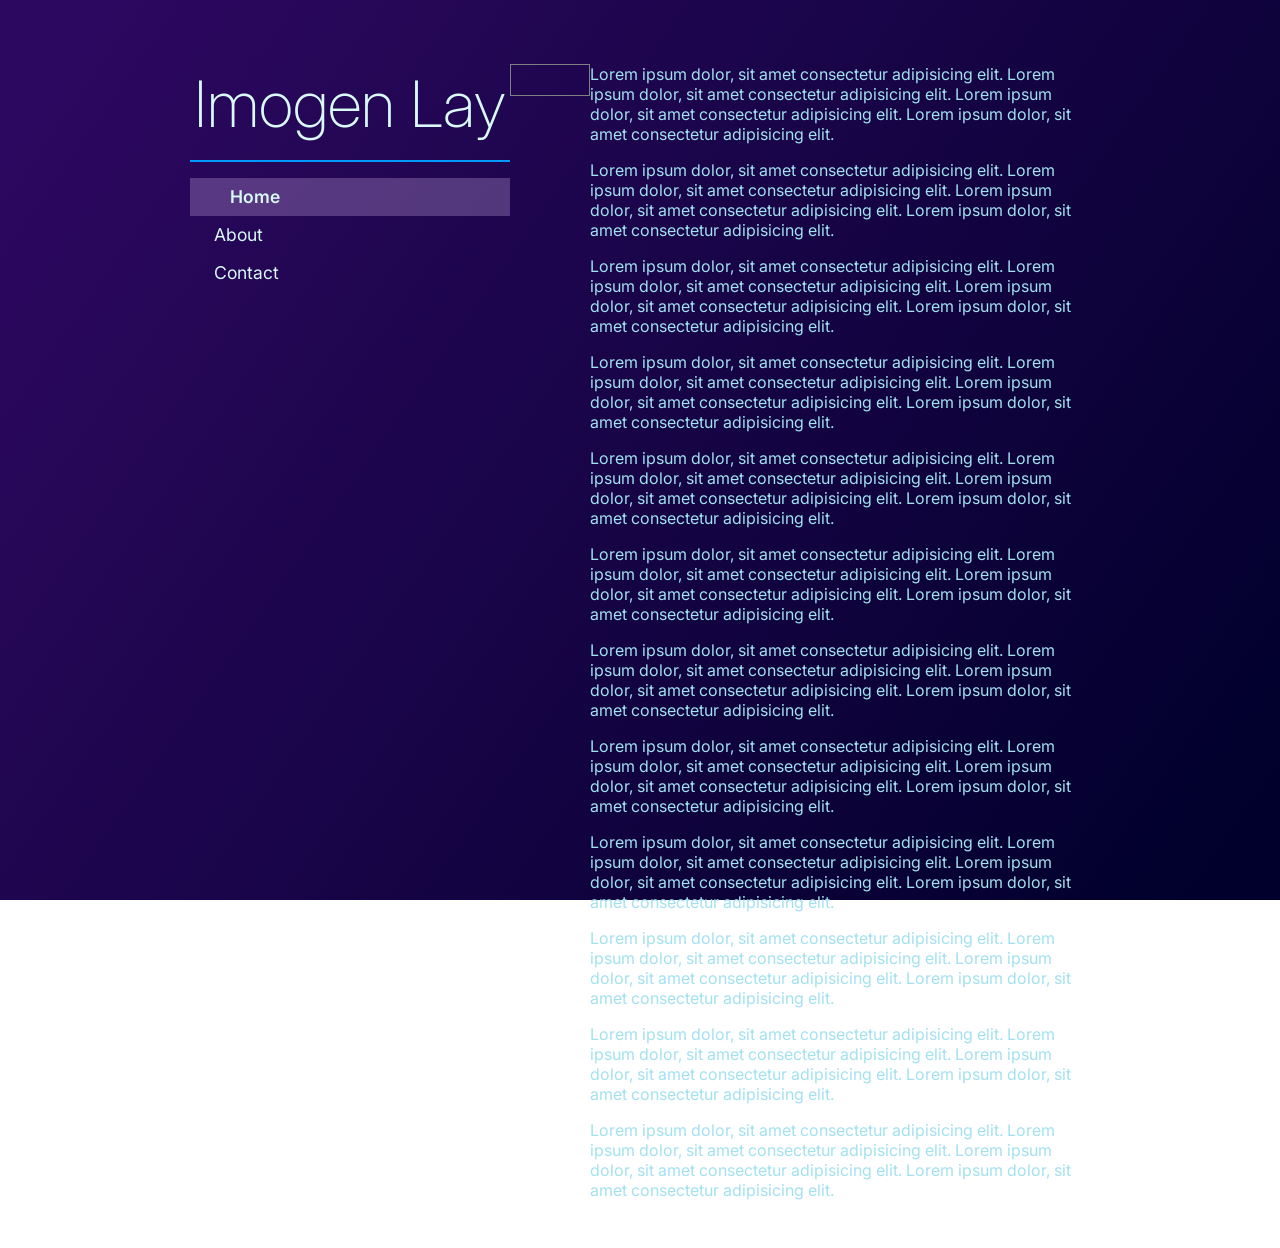
==== index.html @ b50153bc "Modified index.html" ====
<!DOCTYPE html>
<html lang="en">
  <head>
    <meta charset="UTF-8" />
    <title>Imogen Lay</title>
    <link rel="icon" href="./public/svg/il.svg" />
    <link rel="stylesheet" href="./css/style.css" />

    <link rel="preconnect" href="https://fonts.googleapis.com" />
    <meta name="viewport" content="width=device-width, initial-scale=1.0" />
    <!-- prettier-ignore -->
    <link href="https://fonts.googleapis.com/css2?family=Inter:ital,opsz,wght@0,14..32,100..900;1,14..32,100..900&family=Press+Start+2P&display=swap" rel="stylesheet"/>
  </head>
  <body>
    <header id="header"></header>
    <div id="gap"></div>
    <main id="main"></main>
  </body>
  <script type="module" src="./js/main.js"></script>
</html>
---- css/style.css ----
/*@mixin phone {
  @media screen and (max-width: 576px) {
    @content;
  }
}

@mixin tablet {
  @media screen and (min-width: 577px) and (max-width: 992px) {
    @content;
  }
}

@mixin desktop {
  @media screen and (min-width: 993px) {
    @content;
  }
}*/
* {
  /* UI Debug Border
  box-shadow: inset 0px 0px 0px 1px red;
  */
  padding: 0;
  margin: 0;
  box-sizing: border-box;
  font-family: Inter, system-ui, Avenir, Arial, Helvetica, sans-serif;
  font-optical-sizing: auto;
  font-weight: 400;
  font-style: normal;
  font-synthesis: none;
  font-size: 1rem;
  color: #a2e1ef;
  line-height: 1.25;
  text-decoration: none;
  overflow-x: hidden;
  scroll-behavior: smooth;
}

:root {
  --default-animation-speed: 1;
  --standard-gap: 2.25rem;
}

button {
  border: none;
  background-color: transparent;
}

html,
body {
  width: 100%;
  box-shadow: inset 0px 0px 0px 0px transparent;
}

html {
  height: 100%;
  background: linear-gradient(125deg, #2d0860 5%, #01002c 95%);
  background-repeat: no-repeat;
  background-attachment: fixed;
  background-size: 100% 100%;
}

body {
  display: flex;
  flex-direction: column;
  justify-content: flex-start;
  align-items: center;
  gap: 0;
  padding-top: 2rem;
  padding-bottom: 2rem;
}
@media screen and (min-width: 768px) {
  body {
    display: flex;
    flex-direction: row;
    justify-content: center;
    align-items: flex-start;
    gap: 0;
    padding-top: 4rem;
  }
}

header {
  width: calc(100% - 100px);
}
@media screen and (min-width: 768px) {
  header {
    width: 20rem;
  }
}

main {
  width: calc(100% - 100px);
}
@media screen and (min-width: 768px) {
  main {
    width: min(500px, 40vw);
  }
}
main {
  display: block;
  display: flex;
  flex-direction: column;
  justify-content: stretch;
  align-items: stretch;
  gap: 0;
}

#gap {
  width: 1rem;
  height: 2rem;
  border: 1px solid gray;
}
@media screen and (min-width: 768px) {
  #gap {
    width: min(7vw, 5rem);
  }
}

hr {
  width: 100%;
  border: 1px solid white;
  height: 2px;
  margin-top: 1rem;
}

hr.title {
  border-color: #009aff;
}

img .flipped {
  transform: scale(-1, 1); /* Flip SVG horizontally */
}

nav {
  margin-top: 1rem;
  display: flex;
  flex-direction: column;
  justify-content: flex-start;
  align-items: center;
  gap: 0;
}
nav button {
  cursor: pointer;
  user-select: none;
  width: 100%;
  text-align: left;
  font-size: 1.1rem;
  transition: all calc(var(--default-animation-speed) * 250ms) ease-in-out;
  background-color: transparent;
  color: #d9faf8;
  padding: 0.5rem 0.5rem 0.5rem 1.5rem;
}
nav button:hover, nav button.active {
  background-color: rgba(236, 201, 255, 0.2509803922);
  color: #d9faf8;
  font-weight: 600;
  padding: 0.5rem 0.5rem 0.5rem 2.5rem;
}
nav button:hover:not(.active) {
  text-shadow: 0 0 4px white;
}

h1,
h2,
h3,
h4,
h5,
h6 {
  overflow: hidden;
  color: #d9faf8;
  font-weight: 200;
}

h1 {
  font-size: 4rem;
}
@media screen and (min-width: 768px) {
  h1 {
    text-align: center;
  }
}

p {
  padding-bottom: 1rem;
}

/*# sourceMappingURL=style.css.map */
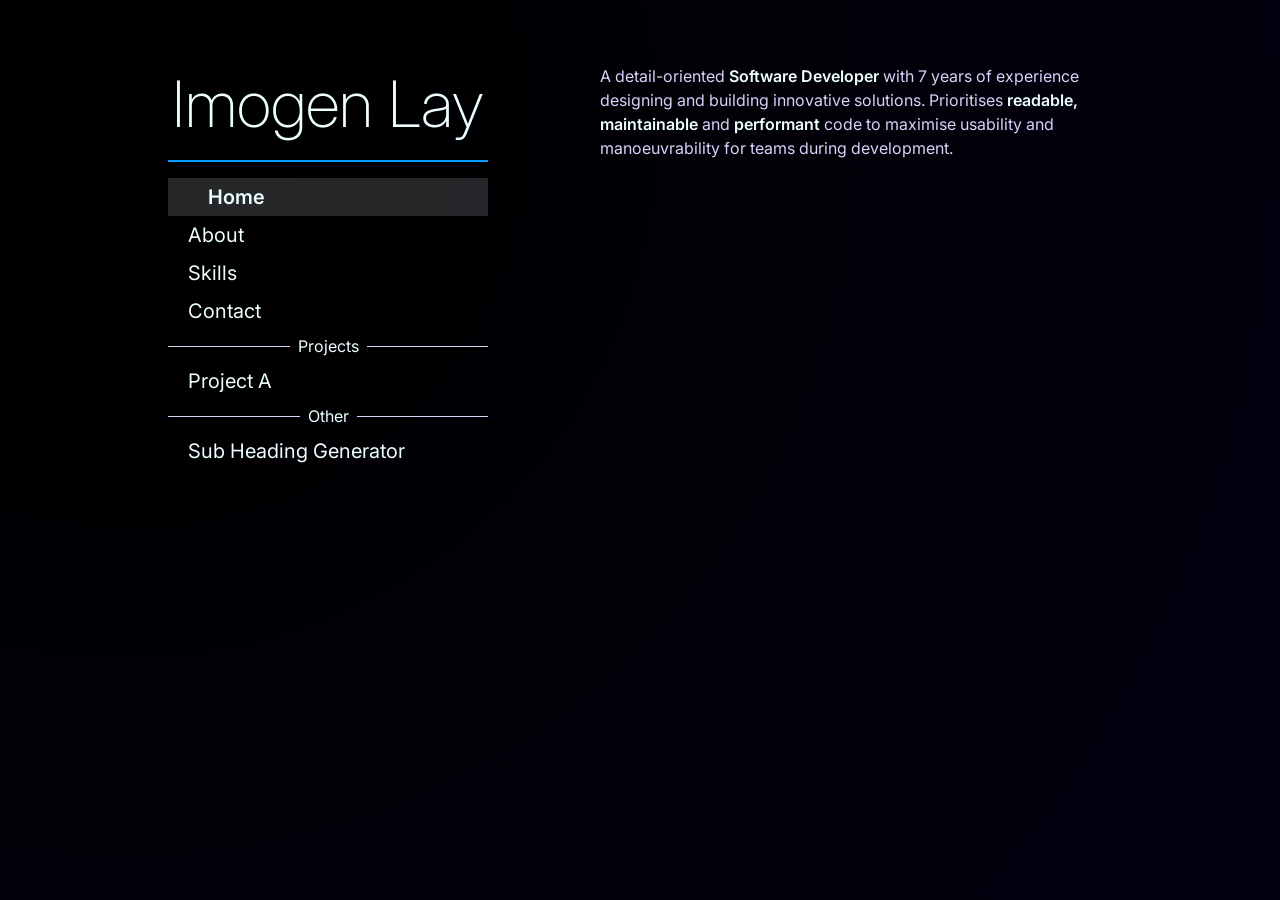
==== commit 936f8beb: "Added pins to about page" ====
--- a/index.html
+++ b/index.html
@@ -11,6 +11,7 @@
     <!-- prettier-ignore -->
     <link href="https://fonts.googleapis.com/css2?family=Inter:ital,opsz,wght@0,14..32,100..900;1,14..32,100..900&family=Press+Start+2P&display=swap" rel="stylesheet"/>
   </head>
+  <div id="background"></div>
   <body>
     <header id="header"></header>
     <div id="gap"></div>
--- a/css/style.css
+++ b/css/style.css
@@ -1,20 +1,3 @@
-/*@mixin phone {
-  @media screen and (max-width: 576px) {
-    @content;
-  }
-}
-
-@mixin tablet {
-  @media screen and (min-width: 577px) and (max-width: 992px) {
-    @content;
-  }
-}
-
-@mixin desktop {
-  @media screen and (min-width: 993px) {
-    @content;
-  }
-}*/
 * {
   /* UI Debug Border
   box-shadow: inset 0px 0px 0px 1px red;
@@ -28,8 +11,8 @@
   font-style: normal;
   font-synthesis: none;
   font-size: 1rem;
-  color: #a2e1ef;
-  line-height: 1.25;
+  color: #d8d2fb;
+  line-height: 1.5;
   text-decoration: none;
   overflow-x: hidden;
   scroll-behavior: smooth;
@@ -37,100 +20,248 @@
 
 :root {
   --default-animation-speed: 1;
-  --standard-gap: 2.25rem;
 }
 
 button {
+  cursor: pointer;
   border: none;
-  background-color: transparent;
-}
-
-html,
-body {
-  width: 100%;
-  box-shadow: inset 0px 0px 0px 0px transparent;
-}
-
+  background-color: rgba(255, 255, 255, 0.2666666667);
+}
+button:hover {
+  background-color: rgba(255, 255, 255, 0.4);
+}
+
+hr {
+  border: none;
+  border-top: 1px solid #edfffe;
+}
+
+@property --clr-animated-main-bg-gradient {
+  syntax: "<color>";
+  inherits: true;
+  initial-value: black;
+}
 html {
   height: 100%;
-  background: linear-gradient(125deg, #2d0860 5%, #01002c 95%);
   background-repeat: no-repeat;
   background-attachment: fixed;
   background-size: 100% 100%;
-}
-
+  /* prettier-ignore */
+  background: linear-gradient(125deg, #2d0860 5%, #040117 95%);
+}
+
+#background {
+  position: fixed;
+  top: 0;
+  left: 0;
+  z-index: -10;
+  width: max(100vh, 100vw);
+  height: max(100vh, 100vw);
+  /* prettier-ignore */
+  animation: mainBackgroundGradient calc(var(--default-animation-speed) * 14s) ease-in-out infinite;
+  transition: --clr-animated-main-bg-gradient 2s linear;
+  /* prettier-ignore */
+  background: radial-gradient(circle at 10% 10%, var(--clr-animated-main-bg-gradient) 10%, #040117 110%);
+}
+
+@keyframes mainBackgroundGradient {
+  /* prettier-ignore */
+  0% {
+    --clr-animated-main-bg-gradient: #280451;
+  }
+  /* prettier-ignore */
+  33% {
+    --clr-animated-main-bg-gradient: #2e0c5f;
+  }
+  /* prettier-ignore */
+  66% {
+    --clr-animated-main-bg-gradient: #001259;
+  }
+  /* prettier-ignore */
+  100% {
+    --clr-animated-main-bg-gradient: #280451;
+  }
+}
+html,
 body {
-  display: flex;
-  flex-direction: column;
-  justify-content: flex-start;
-  align-items: center;
-  gap: 0;
+  width: 100%;
+  box-shadow: inset 0px 0px 0px 0px transparent;
+}
+
+body {
+  display: flex;
+  flex-direction: column;
+  justify-content: stretch;
+  align-items: center;
+  gap: 0;
+  min-height: 100%;
   padding-top: 2rem;
-  padding-bottom: 2rem;
 }
 @media screen and (min-width: 768px) {
   body {
     display: flex;
     flex-direction: row;
     justify-content: center;
-    align-items: flex-start;
+    align-items: stretch;
     gap: 0;
     padding-top: 4rem;
   }
 }
 
 header {
-  width: calc(100% - 100px);
+  width: clamp(100% - 8vw, 100% - 4rem, 100%);
 }
 @media screen and (min-width: 768px) {
   header {
     width: 20rem;
   }
-}
-
-main {
-  width: calc(100% - 100px);
-}
-@media screen and (min-width: 768px) {
-  main {
-    width: min(500px, 40vw);
-  }
-}
-main {
-  display: block;
-  display: flex;
-  flex-direction: column;
-  justify-content: stretch;
-  align-items: stretch;
-  gap: 0;
 }
 
 #gap {
   width: 1rem;
   height: 2rem;
-  border: 1px solid gray;
+  flex-shrink: 0;
 }
 @media screen and (min-width: 768px) {
   #gap {
-    width: min(7vw, 5rem);
-  }
-}
-
-hr {
-  width: 100%;
-  border: 1px solid white;
-  height: 2px;
-  margin-top: 1rem;
-}
-
-hr.title {
-  border-color: #009aff;
+    width: min(9vw, 7rem);
+  }
+}
+
+main {
+  width: clamp(100% - 8vw, 100% - 4rem, 100%);
+}
+@media screen and (min-width: 768px) {
+  main {
+    width: min(32rem, 40vw);
+  }
+}
+main {
+  display: flex;
+  flex-direction: column;
+  justify-content: stretch;
+  align-items: stretch;
+  gap: 0;
+  flex-grow: 1;
+}
+@media screen and (min-width: 768px) {
+  main {
+    flex-grow: 0;
+  }
+}
+
+section {
+  flex-grow: 1;
+  display: flex;
+  flex-direction: column;
+  justify-content: stretch;
+  align-items: stretch;
+  gap: 0;
+  padding-bottom: 4rem;
 }
 
 img .flipped {
   transform: scale(-1, 1); /* Flip SVG horizontally */
 }
 
+.heading-generator {
+  width: 200px;
+  height: 40px;
+}
+
+label {
+  user-select: none;
+}
+
+input {
+  margin: 0.25rem;
+  padding: 0.25rem;
+  background: none;
+}
+
+form {
+  flex-grow: 1;
+  display: flex;
+  flex-direction: column;
+  justify-content: stretch;
+  align-items: stretch;
+  gap: 0.25rem;
+}
+form fieldset {
+  width: 100%;
+  padding-left: 6rem;
+  border: none;
+  display: flex;
+  flex-direction: column;
+  justify-content: stretch;
+  align-items: stretch;
+  gap: 0;
+}
+form fieldset label {
+  display: flex;
+  flex-direction: row;
+  justify-content: flex-start;
+  align-items: center;
+  gap: 0.5rem;
+  accent-color: #009aff;
+}
+form div {
+  width: 100%;
+  display: flex;
+  flex-direction: row;
+  justify-content: flex-start;
+  align-items: stretch;
+  gap: 0.5rem;
+}
+form div:has(textarea) {
+  flex-grow: 1;
+}
+form div label {
+  accent-color: #009aff;
+  display: flex;
+  flex-direction: row;
+  justify-content: flex-start;
+  align-items: flex-start;
+  gap: 0;
+  flex-shrink: 0;
+  color: #edfffe;
+  width: 5rem;
+}
+form div input,
+form div select,
+form div textarea {
+  accent-color: #009aff;
+  flex-grow: 1;
+  min-width: 0;
+  width: auto;
+  margin: 0.25rem;
+  padding: 0.25rem;
+  background: none;
+  border: 1px solid #edfffe;
+  color: #d8d2fb;
+  transition: background-color calc(var(--default-animation-speed) * 100ms) linear;
+}
+form div input:hover,
+form div select:hover,
+form div textarea:hover {
+  box-shadow: 0px 0px 6px 0px #edfffe;
+}
+form div input[type=text]:focus,
+form div input[type=email]:focus,
+form div textarea:focus {
+  background-color: rgba(237, 244, 255, 0.1568627451);
+}
+form div textarea {
+  min-height: 12rem;
+  resize: none;
+}
+
+hr.title {
+  border-top: 2px solid #009aff;
+  width: 100%;
+  margin-top: 1rem;
+}
+
 nav {
   margin-top: 1rem;
   display: flex;
@@ -140,24 +271,77 @@
   gap: 0;
 }
 nav button {
-  cursor: pointer;
   user-select: none;
   width: 100%;
   text-align: left;
-  font-size: 1.1rem;
-  transition: all calc(var(--default-animation-speed) * 250ms) ease-in-out;
+  font-size: 1.25rem;
+  transition: all calc(var(--default-animation-speed) * 200ms) ease-in-out;
+  font-weight: 400;
   background-color: transparent;
-  color: #d9faf8;
-  padding: 0.5rem 0.5rem 0.5rem 1.5rem;
+  color: #edfffe;
+  padding: 0.25rem 0.25rem 0.25rem 1.25rem;
 }
 nav button:hover, nav button.active {
-  background-color: rgba(236, 201, 255, 0.2509803922);
-  color: #d9faf8;
+  background-color: rgba(237, 244, 255, 0.1568627451);
   font-weight: 600;
-  padding: 0.5rem 0.5rem 0.5rem 2.5rem;
-}
-nav button:hover:not(.active) {
-  text-shadow: 0 0 4px white;
+  padding: 0.25rem 0.25rem 0.25rem 2.5rem;
+}
+nav button:hover {
+  background-color: rgba(229, 227, 255, 0.2039215686);
+}
+nav .nav-divider {
+  display: flex;
+  flex-direction: row;
+  justify-content: flex-start;
+  align-items: center;
+  gap: 0.5rem;
+  width: 100%;
+  margin: 0.25rem;
+}
+nav .nav-divider p {
+  flex-shrink: 0;
+  padding: 0;
+  color: #edfffe;
+  user-select: none;
+}
+nav .nav-divider hr {
+  border-top: 1px solid #d8d2fb;
+  margin: 0;
+  width: 100%;
+}
+
+project-box {
+  display: flex;
+  flex-direction: row;
+  justify-content: stretch;
+  align-items: stretch;
+  gap: 0.5rem;
+  flex-wrap: wrap;
+}
+project-box div {
+  display: flex;
+  flex-direction: row;
+  justify-content: center;
+  align-items: center;
+  gap: 0.5rem;
+  padding: 0.25rem 0.5rem;
+  /*background-color: #1f7e88;*/
+  flex-grow: 1;
+  flex-shrink: 0;
+}
+project-box div img {
+  width: 2rem;
+  height: 2rem;
+  flex-shrink: 0;
+  filter: drop-shadow(2px 2px 6px #27282b);
+}
+project-box div p {
+  filter: drop-shadow(2px 2px 6px #27282b);
+  color: #edfffe;
+  white-space: nowrap;
+  overflow: visible;
+  padding: 0;
+  flex-shrink: 0;
 }
 
 h1,
@@ -167,21 +351,29 @@
 h5,
 h6 {
   overflow: hidden;
-  color: #d9faf8;
+  color: #edfffe;
   font-weight: 200;
+  text-wrap: nowrap;
+  line-height: 1.25;
 }
 
 h1 {
-  font-size: 4rem;
-}
-@media screen and (min-width: 768px) {
-  h1 {
-    text-align: center;
-  }
+  font-size: clamp(2rem, 15vw, 4rem);
+  text-align: center;
 }
 
 p {
   padding-bottom: 1rem;
 }
 
+b {
+  font-weight: 600;
+  color: #edfffe;
+}
+
+pre {
+  font-family: monospace;
+  overflow: auto;
+}
+
 /*# sourceMappingURL=style.css.map */
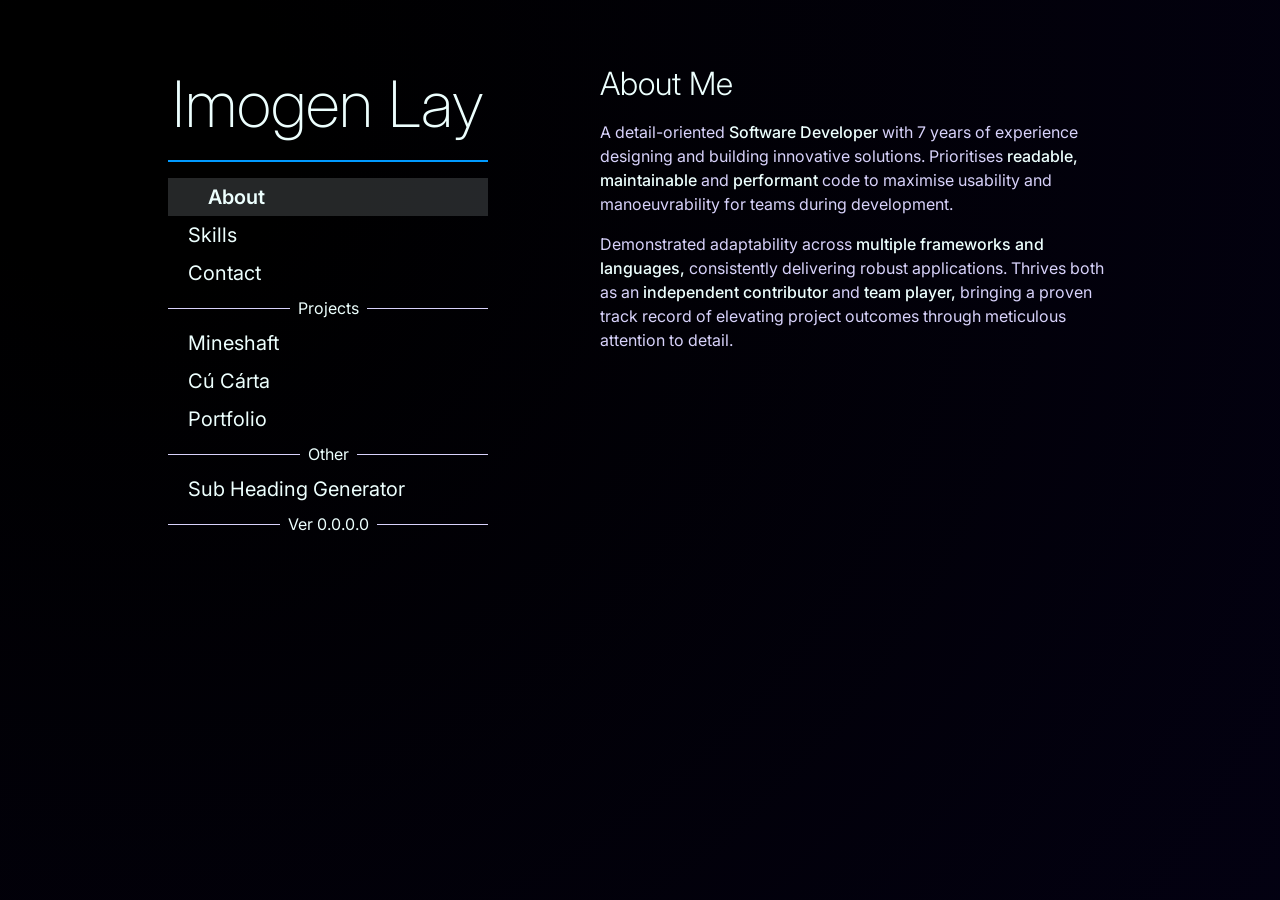
==== commit deb10f91: "Added project images" ====
--- a/index.html
+++ b/index.html
@@ -6,10 +6,28 @@
     <link rel="icon" href="./public/svg/il.svg" />
     <link rel="stylesheet" href="./css/style.css" />
 
+    <meta name="viewport" content="width=device-width, initial-scale=1.0" />
+    <meta name="theme-color" content="#000000" />
+    <meta
+      name="theme-color"
+      media="(prefers-color-scheme: dark)"
+      content="#000000"
+    />
+    <meta
+      name="theme-color"
+      media="(prefers-color-scheme: light)"
+      content="#111111"
+    />
+    <meta
+      name="apple-mobile-web-app-status-bar-style"
+      content="black-translucent"
+    />
+
     <link rel="preconnect" href="https://fonts.googleapis.com" />
-    <meta name="viewport" content="width=device-width, initial-scale=1.0" />
-    <!-- prettier-ignore -->
-    <link href="https://fonts.googleapis.com/css2?family=Inter:ital,opsz,wght@0,14..32,100..900;1,14..32,100..900&family=Press+Start+2P&display=swap" rel="stylesheet"/>
+    <link
+      href="https://fonts.googleapis.com/css2?family=Inter:ital,opsz,wght@0,14..32,100..900;1,14..32,100..900&family=Press+Start+2P&display=swap"
+      rel="stylesheet"
+    />
   </head>
   <div id="background"></div>
   <body>
--- a/css/style.css
+++ b/css/style.css
@@ -82,6 +82,10 @@
     --clr-animated-main-bg-gradient: #280451;
   }
 }
+html {
+  overflow-y: scroll;
+}
+
 html,
 body {
   width: 100%;
@@ -109,7 +113,7 @@
 }
 
 header {
-  width: clamp(100% - 8vw, 100% - 4rem, 100%);
+  width: clamp(100% - 12vw, 100% - 4rem, 100%);
 }
 @media screen and (min-width: 768px) {
   header {
@@ -129,11 +133,11 @@
 }
 
 main {
-  width: clamp(100% - 8vw, 100% - 4rem, 100%);
+  width: clamp(100% - 12vw, 100% - 4rem, 100%);
 }
 @media screen and (min-width: 768px) {
   main {
-    width: min(32rem, 40vw);
+    width: min(32rem, 44vw);
   }
 }
 main {
@@ -317,6 +321,7 @@
   align-items: stretch;
   gap: 0.5rem;
   flex-wrap: wrap;
+  margin: 0.5rem 0;
 }
 project-box div {
   display: flex;
@@ -325,15 +330,18 @@
   align-items: center;
   gap: 0.5rem;
   padding: 0.25rem 0.5rem;
-  /*background-color: #1f7e88;*/
-  flex-grow: 1;
-  flex-shrink: 0;
-}
+  flex-grow: 1;
+  flex-shrink: 0;
+}
+project-box div figure,
 project-box div img {
   width: 2rem;
   height: 2rem;
   flex-shrink: 0;
   filter: drop-shadow(2px 2px 6px #27282b);
+}
+project-box div figure {
+  box-shadow: inset 0px 0px 0px 1px rgba(229, 227, 255, 0.2039215686);
 }
 project-box div p {
   filter: drop-shadow(2px 2px 6px #27282b);
@@ -352,7 +360,6 @@
 h6 {
   overflow: hidden;
   color: #edfffe;
-  font-weight: 200;
   text-wrap: nowrap;
   line-height: 1.25;
 }
@@ -360,6 +367,13 @@
 h1 {
   font-size: clamp(2rem, 15vw, 4rem);
   text-align: center;
+  font-weight: 200;
+}
+
+h2 {
+  font-size: clamp(1.5rem, 12.5vw, 2rem);
+  padding-bottom: 1rem;
+  font-weight: 300;
 }
 
 p {
@@ -367,7 +381,7 @@
 }
 
 b {
-  font-weight: 600;
+  font-weight: 500;
   color: #edfffe;
 }
 
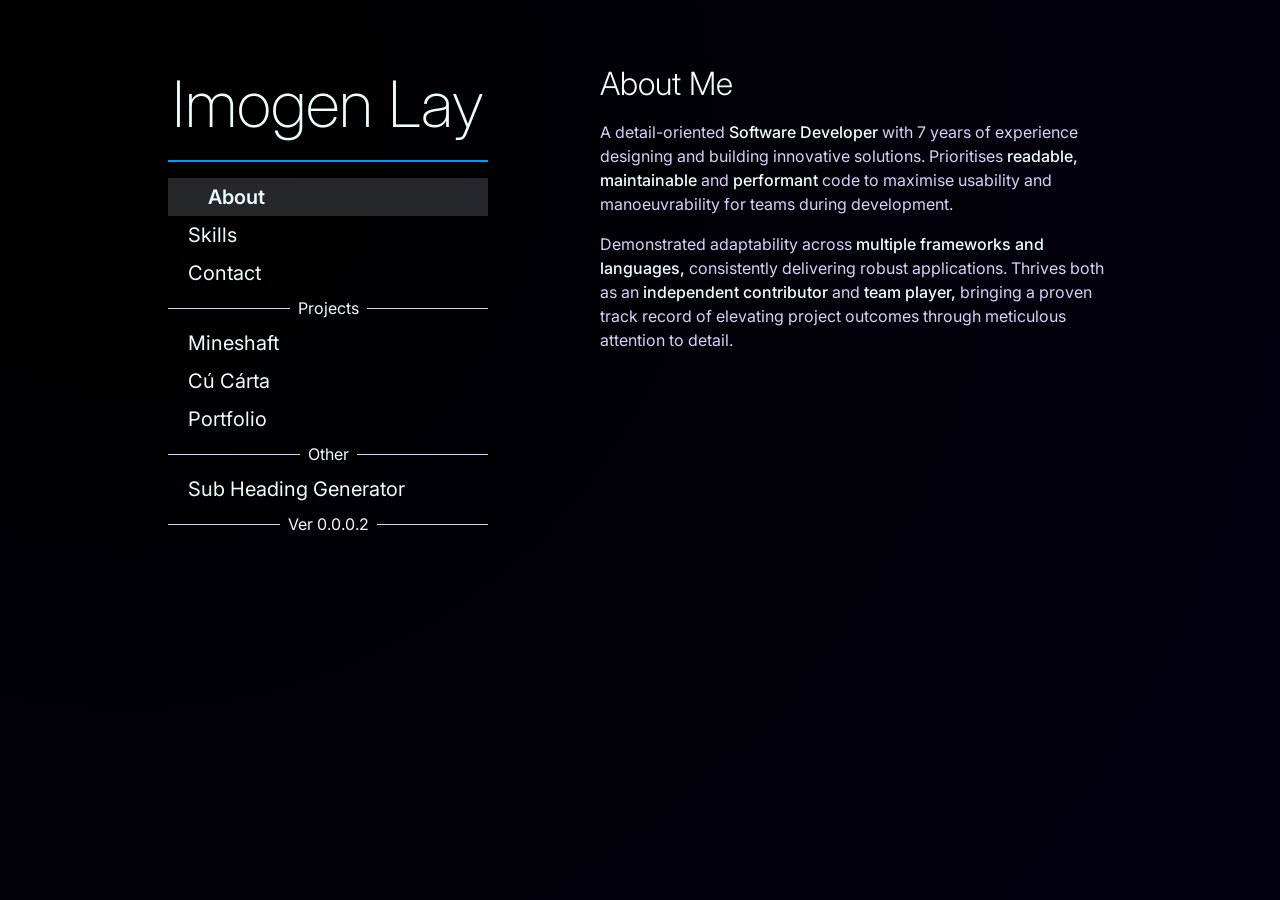
==== commit 76f462cf: "Attempted to give index.html a color scheme" ====
--- a/index.html
+++ b/index.html
@@ -7,22 +7,7 @@
     <link rel="stylesheet" href="./css/style.css" />
 
     <meta name="viewport" content="width=device-width, initial-scale=1.0" />
-    <meta name="theme-color" content="#000000" />
-    <meta
-      name="theme-color"
-      media="(prefers-color-scheme: dark)"
-      content="#000000"
-    />
-    <meta
-      name="theme-color"
-      media="(prefers-color-scheme: light)"
-      content="#111111"
-    />
-    <meta
-      name="apple-mobile-web-app-status-bar-style"
-      content="black-translucent"
-    />
-
+    <meta name="color-scheme" content="light dark" />
     <link rel="preconnect" href="https://fonts.googleapis.com" />
     <link
       href="https://fonts.googleapis.com/css2?family=Inter:ital,opsz,wght@0,14..32,100..900;1,14..32,100..900&family=Press+Start+2P&display=swap"
--- a/css/style.css
+++ b/css/style.css
@@ -16,6 +16,7 @@
   text-decoration: none;
   overflow-x: hidden;
   scroll-behavior: smooth;
+  color-scheme: dark;
 }
 
 :root {
@@ -34,6 +35,84 @@
 hr {
   border: none;
   border-top: 1px solid #edfffe;
+}
+
+html,
+body {
+  width: 100vw;
+  box-shadow: inset 0px 0px 0px 0px transparent;
+}
+
+body {
+  display: flex;
+  flex-direction: column;
+  justify-content: stretch;
+  align-items: center;
+  gap: 0;
+  min-height: 100%;
+  padding-top: 2rem;
+}
+@media screen and (min-width: 768px) {
+  body {
+    display: flex;
+    flex-direction: row;
+    justify-content: center;
+    align-items: stretch;
+    gap: 0;
+    padding-top: 4rem;
+  }
+}
+
+header {
+  width: clamp(100% - 12vw, 100% - 4rem, 100%);
+}
+@media screen and (min-width: 768px) {
+  header {
+    width: 20rem;
+  }
+}
+
+#gap {
+  width: 1rem;
+  height: 2rem;
+  flex-shrink: 0;
+}
+@media screen and (min-width: 768px) {
+  #gap {
+    width: min(9vw, 7rem);
+  }
+}
+
+main {
+  width: clamp(100% - 12vw, 100% - 4rem, 100%);
+}
+@media screen and (min-width: 768px) {
+  main {
+    width: min(32rem, 44vw);
+  }
+}
+main {
+  display: flex;
+  flex-direction: column;
+  justify-content: stretch;
+  align-items: stretch;
+  gap: 0;
+  flex-grow: 1;
+}
+@media screen and (min-width: 768px) {
+  main {
+    flex-grow: 0;
+  }
+}
+
+section {
+  flex-grow: 1;
+  display: flex;
+  flex-direction: column;
+  justify-content: stretch;
+  align-items: stretch;
+  gap: 0;
+  padding-bottom: 4rem;
 }
 
 @property --clr-animated-main-bg-gradient {
@@ -82,95 +161,100 @@
     --clr-animated-main-bg-gradient: #280451;
   }
 }
-html {
-  overflow-y: scroll;
-}
-
-html,
-body {
-  width: 100%;
-  box-shadow: inset 0px 0px 0px 0px transparent;
-}
-
-body {
-  display: flex;
-  flex-direction: column;
-  justify-content: stretch;
-  align-items: center;
-  gap: 0;
-  min-height: 100%;
-  padding-top: 2rem;
-}
-@media screen and (min-width: 768px) {
-  body {
-    display: flex;
-    flex-direction: row;
-    justify-content: center;
-    align-items: stretch;
-    gap: 0;
-    padding-top: 4rem;
-  }
-}
-
-header {
-  width: clamp(100% - 12vw, 100% - 4rem, 100%);
-}
-@media screen and (min-width: 768px) {
-  header {
-    width: 20rem;
-  }
-}
-
-#gap {
-  width: 1rem;
-  height: 2rem;
-  flex-shrink: 0;
-}
-@media screen and (min-width: 768px) {
-  #gap {
-    width: min(9vw, 7rem);
-  }
-}
-
-main {
-  width: clamp(100% - 12vw, 100% - 4rem, 100%);
-}
-@media screen and (min-width: 768px) {
-  main {
-    width: min(32rem, 44vw);
-  }
-}
-main {
-  display: flex;
-  flex-direction: column;
-  justify-content: stretch;
-  align-items: stretch;
-  gap: 0;
-  flex-grow: 1;
-}
-@media screen and (min-width: 768px) {
-  main {
-    flex-grow: 0;
-  }
-}
-
-section {
-  flex-grow: 1;
-  display: flex;
-  flex-direction: column;
-  justify-content: stretch;
-  align-items: stretch;
-  gap: 0;
-  padding-bottom: 4rem;
-}
-
-img .flipped {
-  transform: scale(-1, 1); /* Flip SVG horizontally */
-}
-
-.heading-generator {
-  width: 200px;
-  height: 40px;
+h1,
+h2,
+h3,
+h4,
+h5,
+h6 {
+  overflow: hidden;
+  color: #edfffe;
+  text-wrap: nowrap;
+  line-height: 1.25;
+}
+
+h1 {
+  font-size: clamp(2rem, 15vw, 4rem);
+  text-align: center;
+  font-weight: 200;
+}
+
+h2 {
+  font-size: clamp(1.5rem, 12.5vw, 2rem);
+  padding-bottom: 1rem;
+  font-weight: 300;
+}
+
+p {
+  padding-bottom: 1rem;
+}
+
+b {
+  font-weight: 500;
+  color: #edfffe;
+}
+
+pre {
+  font-family: monospace;
+  overflow: auto;
+}
+
+hr.title {
+  border-top: 2px solid #009aff;
+  width: 100%;
+  margin-top: 1rem;
+}
+
+nav {
+  margin-top: 1rem;
+  display: flex;
+  flex-direction: column;
+  justify-content: flex-start;
+  align-items: center;
+  gap: 0;
+}
+nav button {
+  user-select: none;
+  width: 100%;
+  text-align: left;
+  font-size: 1.25rem;
+  transition: all calc(var(--default-animation-speed) * 200ms) ease-in-out;
+  font-weight: 400;
+  background-color: transparent;
+  color: #edfffe;
+  padding: 0.25rem 0.25rem 0.25rem 1.25rem;
+}
+nav button:hover, nav button.selected {
+  background-color: rgba(237, 244, 255, 0.1568627451);
+  font-weight: 600;
+  padding: 0.25rem 0.25rem 0.25rem 2.5rem;
+}
+nav button:hover {
+  background-color: rgba(229, 227, 255, 0.2039215686);
+}
+nav button:active {
+  transition: all 0ms linear;
+  background-color: white;
+}
+nav .nav-divider {
+  display: flex;
+  flex-direction: row;
+  justify-content: flex-start;
+  align-items: center;
+  gap: 0.5rem;
+  width: 100%;
+  margin: 0.25rem;
+}
+nav .nav-divider p {
+  flex-shrink: 0;
+  padding: 0;
+  color: #edfffe;
+  user-select: none;
+}
+nav .nav-divider hr {
+  border-top: 1px solid #d8d2fb;
+  margin: 0;
+  width: 100%;
 }
 
 label {
@@ -260,60 +344,6 @@
   resize: none;
 }
 
-hr.title {
-  border-top: 2px solid #009aff;
-  width: 100%;
-  margin-top: 1rem;
-}
-
-nav {
-  margin-top: 1rem;
-  display: flex;
-  flex-direction: column;
-  justify-content: flex-start;
-  align-items: center;
-  gap: 0;
-}
-nav button {
-  user-select: none;
-  width: 100%;
-  text-align: left;
-  font-size: 1.25rem;
-  transition: all calc(var(--default-animation-speed) * 200ms) ease-in-out;
-  font-weight: 400;
-  background-color: transparent;
-  color: #edfffe;
-  padding: 0.25rem 0.25rem 0.25rem 1.25rem;
-}
-nav button:hover, nav button.active {
-  background-color: rgba(237, 244, 255, 0.1568627451);
-  font-weight: 600;
-  padding: 0.25rem 0.25rem 0.25rem 2.5rem;
-}
-nav button:hover {
-  background-color: rgba(229, 227, 255, 0.2039215686);
-}
-nav .nav-divider {
-  display: flex;
-  flex-direction: row;
-  justify-content: flex-start;
-  align-items: center;
-  gap: 0.5rem;
-  width: 100%;
-  margin: 0.25rem;
-}
-nav .nav-divider p {
-  flex-shrink: 0;
-  padding: 0;
-  color: #edfffe;
-  user-select: none;
-}
-nav .nav-divider hr {
-  border-top: 1px solid #d8d2fb;
-  margin: 0;
-  width: 100%;
-}
-
 project-box {
   display: flex;
   flex-direction: row;
@@ -352,42 +382,13 @@
   flex-shrink: 0;
 }
 
-h1,
-h2,
-h3,
-h4,
-h5,
-h6 {
-  overflow: hidden;
-  color: #edfffe;
-  text-wrap: nowrap;
-  line-height: 1.25;
-}
-
-h1 {
-  font-size: clamp(2rem, 15vw, 4rem);
-  text-align: center;
-  font-weight: 200;
-}
-
-h2 {
-  font-size: clamp(1.5rem, 12.5vw, 2rem);
-  padding-bottom: 1rem;
-  font-weight: 300;
-}
-
-p {
-  padding-bottom: 1rem;
-}
-
-b {
-  font-weight: 500;
-  color: #edfffe;
-}
-
-pre {
-  font-family: monospace;
-  overflow: auto;
+img .flipped {
+  transform: scale(-1, 1); /* Flip SVG horizontally */
+}
+
+button.heading-generator {
+  width: 200px;
+  height: 40px;
 }
 
 /*# sourceMappingURL=style.css.map */
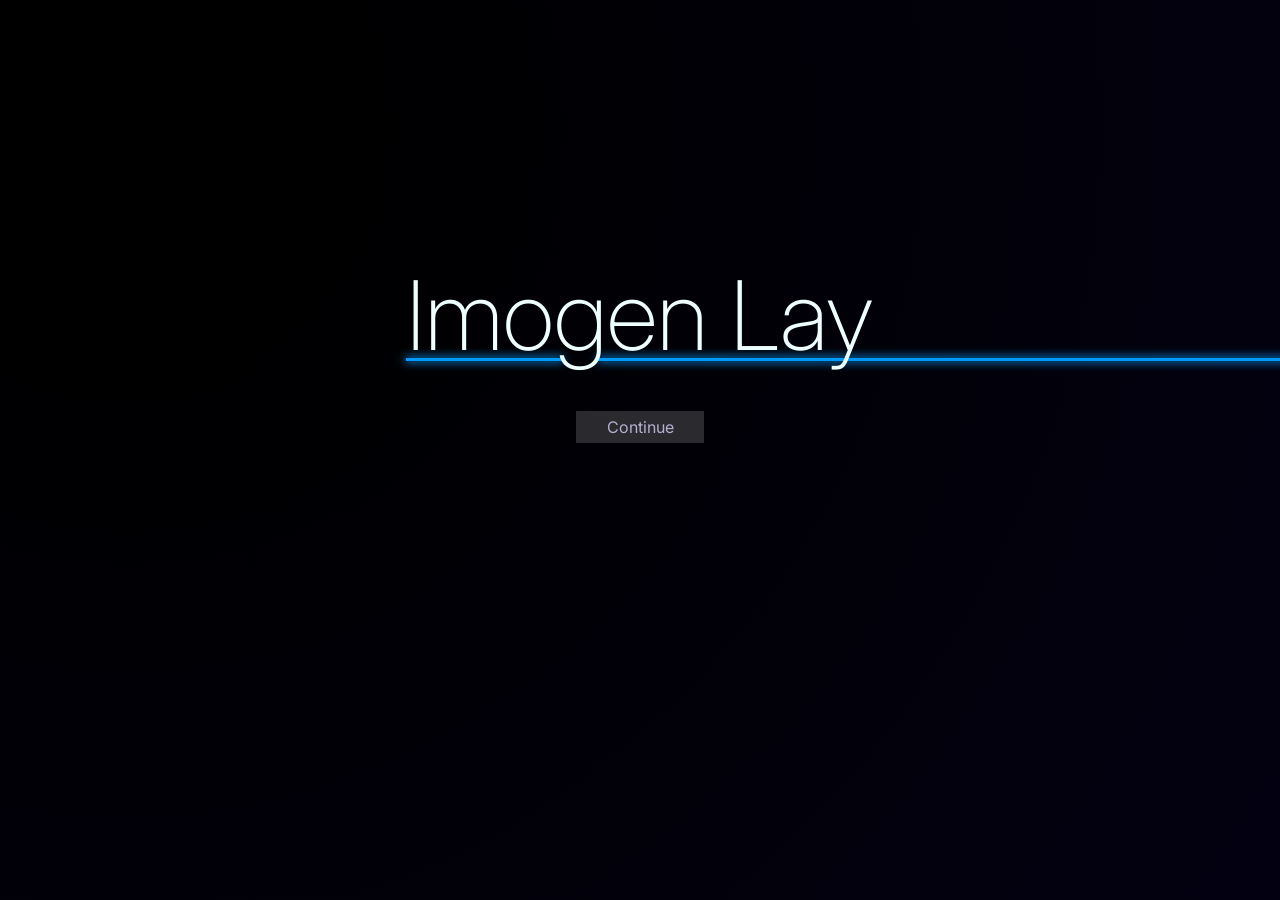
==== commit ce5f0a3d: "Added opening aniamation title" ====
--- a/index.html
+++ b/index.html
@@ -1,5 +1,6 @@
 <!DOCTYPE html>
 <html lang="en">
+  <!-- HEAD -->
   <head>
     <meta charset="UTF-8" />
     <title>Imogen Lay</title>
@@ -13,12 +14,15 @@
       href="https://fonts.googleapis.com/css2?family=Inter:ital,opsz,wght@0,14..32,100..900;1,14..32,100..900&family=Press+Start+2P&display=swap"
       rel="stylesheet"
     />
+    <script type="module" src="./js/main.js" defer></script>
   </head>
-  <div id="background"></div>
+
+  <!-- BODY -->
   <body>
     <header id="header"></header>
     <div id="gap"></div>
     <main id="main"></main>
+    <div id="foreground"></div>
+    <div id="background"></div>
   </body>
-  <script type="module" src="./js/main.js"></script>
 </html>
--- a/css/style.css
+++ b/css/style.css
@@ -37,6 +37,61 @@
   border-top: 1px solid #edfffe;
 }
 
+h1,
+h2,
+h3,
+h4,
+h5,
+h6 {
+  overflow: hidden;
+  color: #edfffe;
+  text-wrap: nowrap;
+  line-height: 1.25;
+  padding-bottom: 1rem;
+  font-size: 1rem;
+}
+
+h1 {
+  font-size: clamp(2rem, 17vw, 4rem);
+  padding: 0;
+  text-align: center;
+  font-weight: 200;
+}
+
+h2 {
+  font-size: clamp(1.5rem, 12.5vw, 2rem);
+  font-weight: 300;
+}
+
+h3 {
+  font-size: clamp(1.25rem, 9.5vw, 1.5rem);
+  font-weight: 400;
+}
+
+h4 {
+  font-size: clamp(1rem, 7.5vw, 1.25rem);
+  font-weight: 400;
+}
+
+h5,
+h6 {
+  font-weight: 700;
+}
+
+p {
+  padding-bottom: 1rem;
+}
+
+b {
+  font-weight: 500;
+  color: #edfffe;
+}
+
+pre {
+  font-family: monospace;
+  overflow: auto;
+}
+
 html,
 body {
   width: 100vw;
@@ -125,7 +180,6 @@
   background-repeat: no-repeat;
   background-attachment: fixed;
   background-size: 100% 100%;
-  /* prettier-ignore */
   background: linear-gradient(125deg, #2d0860 5%, #040117 95%);
 }
 
@@ -133,7 +187,7 @@
   position: fixed;
   top: 0;
   left: 0;
-  z-index: -10;
+  z-index: -2;
   width: max(100vh, 100vw);
   height: max(100vh, 100vw);
   /* prettier-ignore */
@@ -143,66 +197,73 @@
   background: radial-gradient(circle at 10% 10%, var(--clr-animated-main-bg-gradient) 10%, #040117 110%);
 }
 
+#foreground {
+  --floating-title-size: clamp(2rem, 17vw, 6rem);
+  position: fixed;
+  top: 0;
+  left: 0;
+  z-index: 1;
+  width: 100vw;
+  height: 100vh;
+  pointer-events: none;
+}
+#foreground span {
+  overflow: visible;
+  user-select: none;
+  text-wrap: nowrap;
+  color: #edfffe;
+  font-size: var(--floating-title-size);
+  font-weight: 200;
+  position: fixed;
+  top: 35%;
+  left: 50%;
+  transform: translate(-50%, -50%);
+}
+#foreground span .underline {
+  position: absolute;
+  top: calc(var(--floating-title-size) * 1.2);
+  z-index: -1;
+  height: clamp(2px, 0.5vw, 3px);
+  box-shadow: 0px 0px 10px 1px #009aff;
+  background: linear-gradient(to right, #009aff calc(var(--underline-full-width) - 200px), #edfffe calc(var(--underline-full-width)));
+}
+#foreground button {
+  position: fixed;
+  top: 5rem;
+  left: 50%;
+  top: calc(var(--floating-title-size) + 35%);
+  background-color: rgba(255, 255, 255, 0.2);
+  transform: translateX(-50%);
+  width: 8rem;
+  height: 2rem;
+  pointer-events: auto;
+}
+#foreground button:hover {
+  text-decoration: underline;
+}
+
 @keyframes mainBackgroundGradient {
   /* prettier-ignore */
   0% {
-    --clr-animated-main-bg-gradient: #280451;
+    --clr-animated-main-bg-gradient: #001f75;
   }
   /* prettier-ignore */
   33% {
-    --clr-animated-main-bg-gradient: #2e0c5f;
+    --clr-animated-main-bg-gradient: #2c006a;
   }
   /* prettier-ignore */
   66% {
-    --clr-animated-main-bg-gradient: #001259;
+    --clr-animated-main-bg-gradient: #223280;
   }
   /* prettier-ignore */
   100% {
-    --clr-animated-main-bg-gradient: #280451;
-  }
-}
-h1,
-h2,
-h3,
-h4,
-h5,
-h6 {
-  overflow: hidden;
-  color: #edfffe;
-  text-wrap: nowrap;
-  line-height: 1.25;
-}
-
-h1 {
-  font-size: clamp(2rem, 15vw, 4rem);
-  text-align: center;
-  font-weight: 200;
-}
-
-h2 {
-  font-size: clamp(1.5rem, 12.5vw, 2rem);
-  padding-bottom: 1rem;
-  font-weight: 300;
-}
-
-p {
-  padding-bottom: 1rem;
-}
-
-b {
-  font-weight: 500;
-  color: #edfffe;
-}
-
-pre {
-  font-family: monospace;
-  overflow: auto;
-}
-
+    --clr-animated-main-bg-gradient: #001f75;
+  }
+}
 hr.title {
   border-top: 2px solid #009aff;
   width: 100%;
-  margin-top: 1rem;
+  margin-top: clamp(0rem, 5vw, 0.5rem);
 }
 
 nav {
@@ -218,13 +279,14 @@
   width: 100%;
   text-align: left;
   font-size: 1.25rem;
-  transition: all calc(var(--default-animation-speed) * 200ms) ease-in-out;
+  /* prettier-ignore */
+  transition: background-color calc(var(--default-animation-speed) * 200ms) ease-in-out, font-weight calc(var(--default-animation-speed) * 200ms) ease-in-out, padding calc(var(--default-animation-speed) * 200ms) ease-in-out;
   font-weight: 400;
   background-color: transparent;
   color: #edfffe;
   padding: 0.25rem 0.25rem 0.25rem 1.25rem;
 }
-nav button:hover, nav button.selected {
+nav button:hover, nav button.selected, nav button.recently-selected {
   background-color: rgba(237, 244, 255, 0.1568627451);
   font-weight: 600;
   padding: 0.25rem 0.25rem 0.25rem 2.5rem;
@@ -232,9 +294,10 @@
 nav button:hover {
   background-color: rgba(229, 227, 255, 0.2039215686);
 }
-nav button:active {
-  transition: all 0ms linear;
-  background-color: white;
+nav button.recently-selected {
+  transition: background-color 0s ease-in-out, font-weight calc(var(--default-animation-speed) * 200ms) ease-in-out, padding calc(var(--default-animation-speed) * 200ms) ease-in-out;
+  padding: 0.25rem 0.25rem 0.25rem 2.5rem;
+  background-color: rgba(222, 220, 255, 0.3411764706);
 }
 nav .nav-divider {
   display: flex;
@@ -337,7 +400,7 @@
 form div input[type=text]:focus,
 form div input[type=email]:focus,
 form div textarea:focus {
-  background-color: rgba(237, 244, 255, 0.1568627451);
+  background-color: rgba(249, 251, 255, 0.1568627451);
 }
 form div textarea {
   min-height: 12rem;
@@ -371,7 +434,7 @@
   filter: drop-shadow(2px 2px 6px #27282b);
 }
 project-box div figure {
-  box-shadow: inset 0px 0px 0px 1px rgba(229, 227, 255, 0.2039215686);
+  box-shadow: inset 0px 0px 0px 1px rgba(255, 255, 255, 0.2039215686);
 }
 project-box div p {
   filter: drop-shadow(2px 2px 6px #27282b);
@@ -382,7 +445,7 @@
   flex-shrink: 0;
 }
 
-img .flipped {
+img.flipped {
   transform: scale(-1, 1); /* Flip SVG horizontally */
 }
 
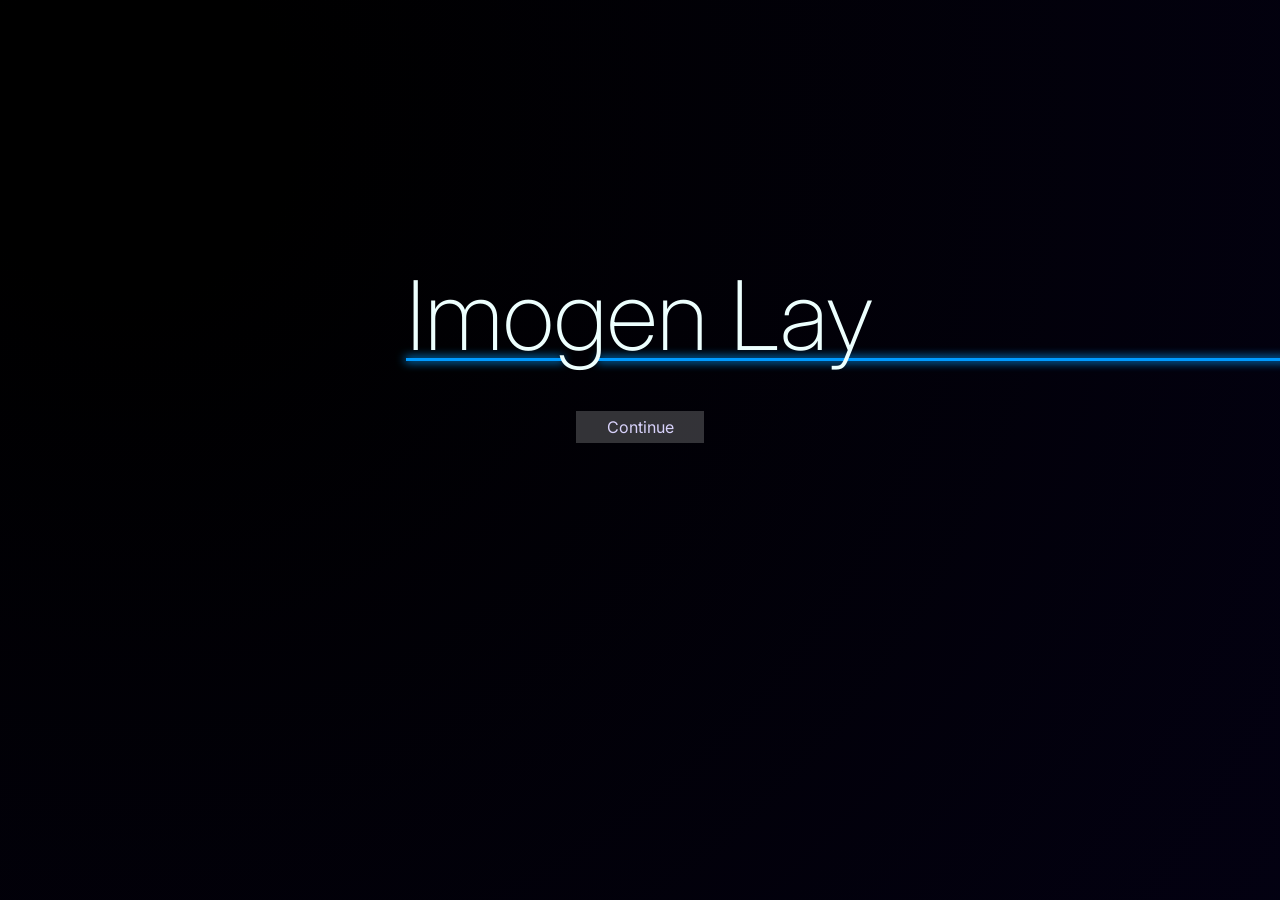
==== commit 25d5b7f3: "Removed redundant comments" ====
--- a/index.html
+++ b/index.html
@@ -1,6 +1,5 @@
 <!DOCTYPE html>
 <html lang="en">
-  <!-- HEAD -->
   <head>
     <meta charset="UTF-8" />
     <title>Imogen Lay</title>
@@ -17,7 +16,6 @@
     <script type="module" src="./js/main.js" defer></script>
   </head>
 
-  <!-- BODY -->
   <body>
     <header id="header"></header>
     <div id="gap"></div>
--- a/css/style.css
+++ b/css/style.css
@@ -52,7 +52,7 @@
 }
 
 h1 {
-  font-size: clamp(2rem, 17vw, 4rem);
+  font-size: clamp(3rem, 17vw, 4rem);
   padding: 0;
   text-align: center;
   font-weight: 200;
@@ -119,7 +119,7 @@
 }
 
 header {
-  width: clamp(100% - 12vw, 100% - 4rem, 100%);
+  width: clamp(12rem, 100% - 12vw, 20rem);
 }
 @media screen and (min-width: 768px) {
   header {
@@ -139,7 +139,7 @@
 }
 
 main {
-  width: clamp(100% - 12vw, 100% - 4rem, 100%);
+  width: clamp(12rem, 100% - 12vw, 20rem);
 }
 @media screen and (min-width: 768px) {
   main {
@@ -216,7 +216,7 @@
   font-weight: 200;
   position: fixed;
   top: 35%;
-  left: 50%;
+  left: 50vw;
   transform: translate(-50%, -50%);
 }
 #foreground span .underline {
@@ -230,7 +230,7 @@
 #foreground button {
   position: fixed;
   top: 5rem;
-  left: 50%;
+  left: 50vw;
   top: calc(var(--floating-title-size) + 35%);
   background-color: rgba(255, 255, 255, 0.2);
   transform: translateX(-50%);
@@ -243,21 +243,20 @@
 }
 
 @keyframes mainBackgroundGradient {
-  /* prettier-ignore */
   0% {
-    --clr-animated-main-bg-gradient: #001f75;
-  }
-  /* prettier-ignore */
-  33% {
-    --clr-animated-main-bg-gradient: #2c006a;
-  }
-  /* prettier-ignore */
-  66% {
-    --clr-animated-main-bg-gradient: #223280;
-  }
-  /* prettier-ignore */
+    --clr-animated-main-bg-gradient: oklab(from hsl(250, 100%, 23%) l a b);
+  }
+  25% {
+    --clr-animated-main-bg-gradient: oklab(from hsl(220, 100%, 23%) l a b);
+  }
+  50% {
+    --clr-animated-main-bg-gradient: oklab(from hsl(250, 100%, 23%) l a b);
+  }
+  75% {
+    --clr-animated-main-bg-gradient: oklab(from hsl(260, 100%, 23%) l a b);
+  }
   100% {
-    --clr-animated-main-bg-gradient: #001f75;
+    --clr-animated-main-bg-gradient: oklab(from hsl(250, 100%, 23%) l a b);
   }
 }
 hr.title {
